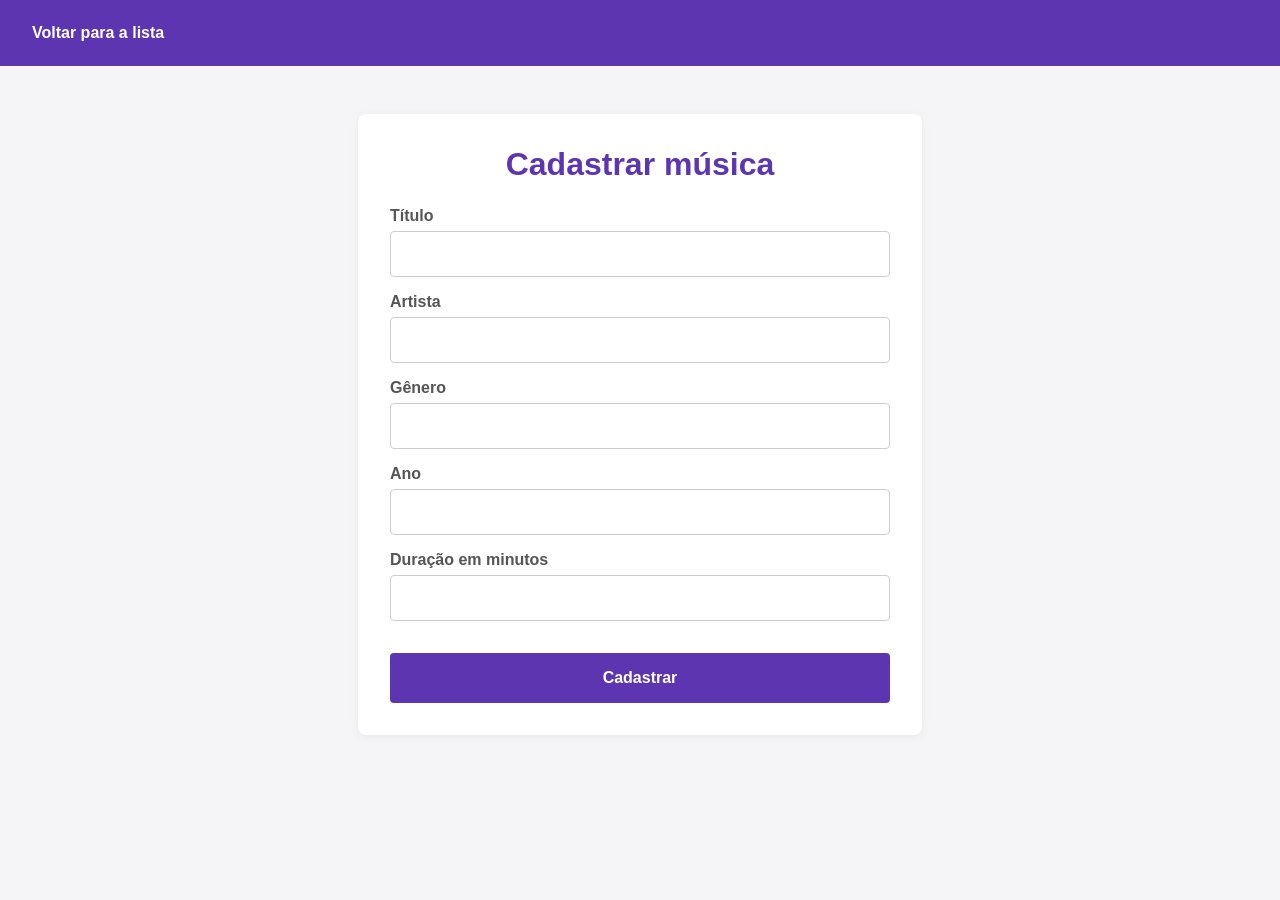
==== cadastrar.html @ 7cca5ae4 "Initial commit" ====
<!DOCTYPE html>
<html lang="pt-BR">
<head>
    <meta charset="UTF-8">
    <meta name="viewport" content="width=device-width, initial-scale=1.0">
    <title>Cadastrar Música</title>
    <link rel="stylesheet" href="cadastrar.css">
</head>
<body>
    <header>
        <a href="index.html" class="link-voltar">Voltar para a lista</a>
    </header>

    <main>
        <h1>Cadastrar música</h1>
        
        <div class="campo">
            <label for="titulo">Título</label>
            <input type="text" id="titulo">
        </div>
        
        <div class="campo">
            <label for="artista">Artista</label>
            <input type="text" id="artista">
        </div>
        
        <div class="campo">
            <label for="genero">Gênero</label>
            <input type="text" id="genero">
        </div>
        
        <div class="campo">
            <label for="ano">Ano</label>
            <input type="number" id="ano">
        </div>
        
        <div class="campo">
            <label for="duracao">Duração em minutos</label>
            <input type="number" id="duracao">
        </div>
        
        <button id="botaoCadastrar">Cadastrar</button>
    </main>

    <script src="cadastrar.js"></script>
</body>
</html>
---- cadastrar.css ----
body {
    font-family: Arial, sans-serif;
    background-color: #f5f5f7;
    margin: 0;
    padding: 0;
    color: #333;
}

header {
    background-color: #5e35b1;
    padding: 1.5rem 2rem;
}

.link-voltar {
    color: #fff;
    text-decoration: none;
    font-weight: bold;
}

main {
    max-width: 500px;
    margin: 3rem auto;
    background-color: #fff;
    padding: 2rem;
    border-radius: 8px;
    box-shadow: 0 2px 10px rgba(0,0,0,0.05);
}

h1 {
    color: #5e35b1;
    margin-top: 0;
    margin-bottom: 1.5rem;
    text-align: center;
}

.campo {
    display: flex;
    flex-direction: column;
    margin-bottom: 1rem;
}

label {
    margin-bottom: 0.4rem;
    font-weight: bold;
    color: #555;
}

input {
    padding: 0.8rem;
    border: 1px solid #ccc;
    border-radius: 4px;
    font-size: 1rem;
}

input:focus {
    outline: none;
    border-color: #5e35b1;
}

#botaoCadastrar {
    width: 100%;
    background-color: #5e35b1;
    color: #fff;
    border: none;
    padding: 1rem;
    font-size: 1rem;
    font-weight: bold;
    border-radius: 4px;
    cursor: pointer;
    margin-top: 1rem;
}

#botaoCadastrar:hover {
    background-color: #4527a0;
}
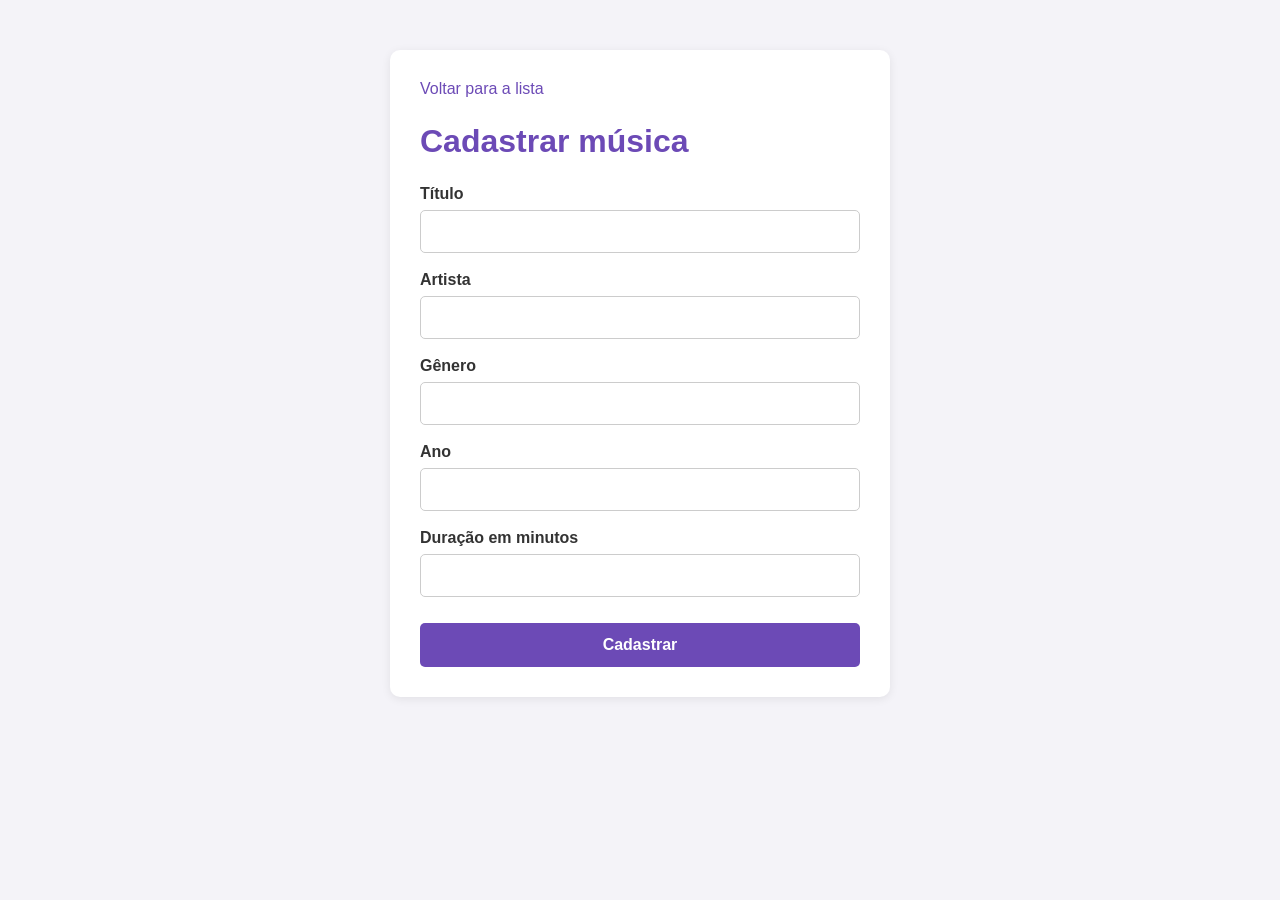
==== commit 19d0c2fe: "Inicio de index.js" ====
--- a/cadastrar.html
+++ b/cadastrar.html
@@ -3,45 +3,44 @@
 <head>
     <meta charset="UTF-8">
     <meta name="viewport" content="width=device-width, initial-scale=1.0">
-    <title>Cadastrar Música</title>
+    <title>Cadastrar música</title>
     <link rel="stylesheet" href="cadastrar.css">
 </head>
 <body>
-    <header>
-        <a href="index.html" class="link-voltar">Voltar para a lista</a>
-    </header>
 
     <main>
+        <a class="voltar" href="index.html">Voltar para a lista</a>
+
         <h1>Cadastrar música</h1>
-        
+
         <div class="campo">
             <label for="titulo">Título</label>
             <input type="text" id="titulo">
         </div>
-        
+
         <div class="campo">
             <label for="artista">Artista</label>
             <input type="text" id="artista">
         </div>
-        
+
         <div class="campo">
             <label for="genero">Gênero</label>
             <input type="text" id="genero">
         </div>
-        
+
         <div class="campo">
             <label for="ano">Ano</label>
             <input type="number" id="ano">
         </div>
-        
+
         <div class="campo">
             <label for="duracao">Duração em minutos</label>
             <input type="number" id="duracao">
         </div>
-        
+
         <button id="botaoCadastrar">Cadastrar</button>
     </main>
 
     <script src="cadastrar.js"></script>
 </body>
-</html>+</html>
--- a/cadastrar.css
+++ b/cadastrar.css
@@ -1,75 +1,81 @@
+* {
+    margin: 0;
+    padding: 0;
+    box-sizing: border-box;
+}
+
 body {
     font-family: Arial, sans-serif;
-    background-color: #f5f5f7;
-    margin: 0;
-    padding: 0;
+    background-color: #f4f3f8;
     color: #333;
 }
 
-header {
-    background-color: #5e35b1;
-    padding: 1.5rem 2rem;
+/* Área principal */
+main {
+    background-color: white;
+    max-width: 500px;
+    margin: 50px auto;
+    padding: 30px;
+    border-radius: 10px;
+    box-shadow: 0 2px 10px rgba(0, 0, 0, 0.08);
 }
 
-.link-voltar {
-    color: #fff;
+/* Link voltar */
+.voltar {
+    display: inline-block;
+    color: #6c4ab6;
     text-decoration: none;
-    font-weight: bold;
+    margin-bottom: 25px;
 }
 
-main {
-    max-width: 500px;
-    margin: 3rem auto;
-    background-color: #fff;
-    padding: 2rem;
-    border-radius: 8px;
-    box-shadow: 0 2px 10px rgba(0,0,0,0.05);
+.voltar:hover {
+    text-decoration: underline;
 }
 
+/* Título */
 h1 {
-    color: #5e35b1;
-    margin-top: 0;
-    margin-bottom: 1.5rem;
-    text-align: center;
+    color: #6c4ab6;
+    margin-bottom: 25px;
 }
 
+/* Campos */
 .campo {
     display: flex;
     flex-direction: column;
-    margin-bottom: 1rem;
+    margin-bottom: 18px;
 }
 
 label {
-    margin-bottom: 0.4rem;
     font-weight: bold;
-    color: #555;
+    margin-bottom: 7px;
 }
 
 input {
-    padding: 0.8rem;
+    padding: 12px;
     border: 1px solid #ccc;
-    border-radius: 4px;
-    font-size: 1rem;
+    border-radius: 5px;
+    font-size: 15px;
+    outline: none;
 }
 
 input:focus {
-    outline: none;
-    border-color: #5e35b1;
+    border-color: #6c4ab6;
 }
 
+/* Botão */
 #botaoCadastrar {
     width: 100%;
-    background-color: #5e35b1;
-    color: #fff;
+    padding: 13px;
+    background-color: #6c4ab6;
+    color: white;
     border: none;
-    padding: 1rem;
-    font-size: 1rem;
+    border-radius: 5px;
+    font-size: 16px;
     font-weight: bold;
-    border-radius: 4px;
     cursor: pointer;
-    margin-top: 1rem;
+    margin-top: 8px;
 }
 
 #botaoCadastrar:hover {
-    background-color: #4527a0;
-}+    background-color: #56369b;
+}
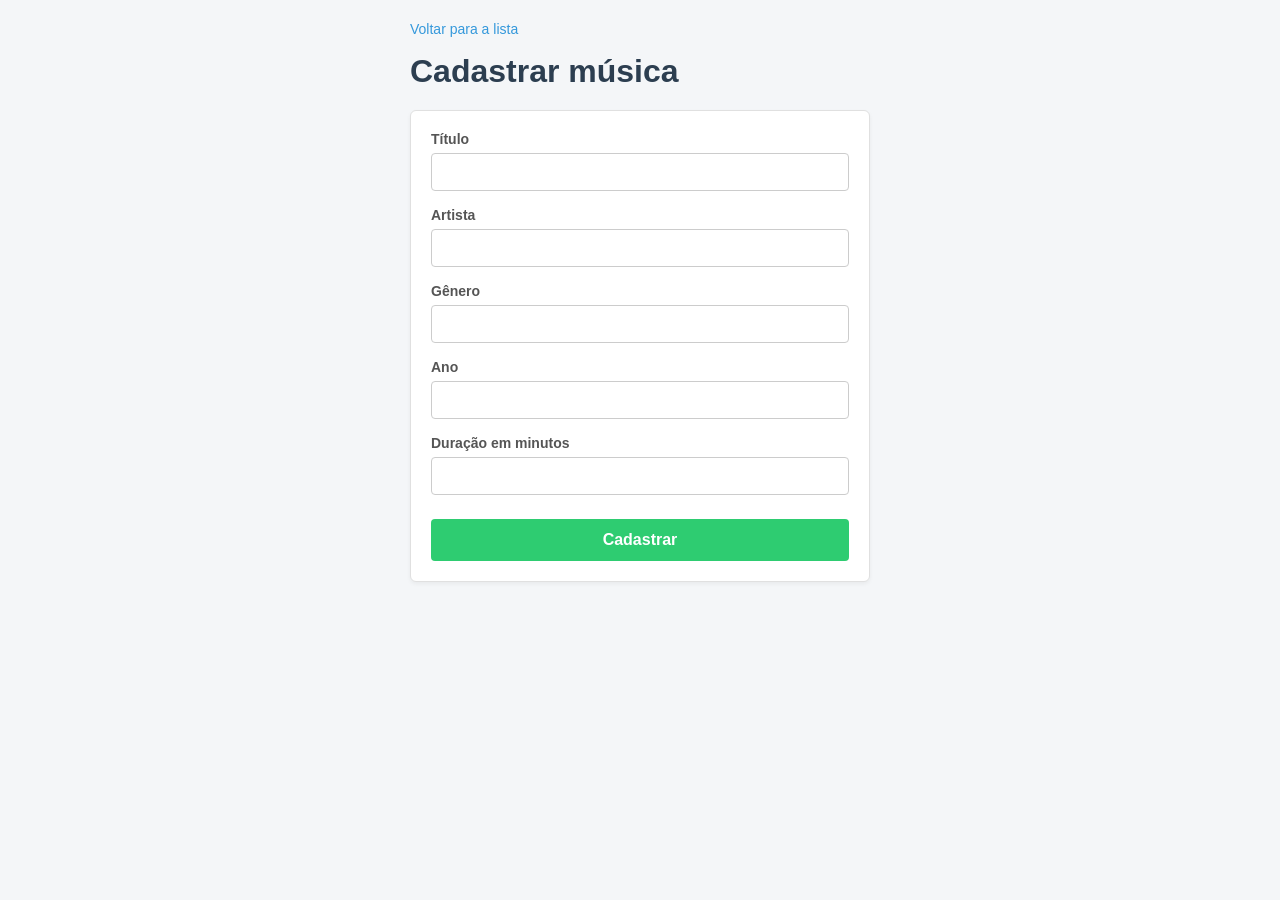
==== commit ce2f1778: "Teste2.0" ====
--- a/cadastrar.html
+++ b/cadastrar.html
@@ -3,43 +3,33 @@
 <head>
     <meta charset="UTF-8">
     <meta name="viewport" content="width=device-width, initial-scale=1.0">
-    <title>Cadastrar música</title>
+    <title>Cadastrar Música - Minhas Músicas</title>
     <link rel="stylesheet" href="cadastrar.css">
 </head>
 <body>
 
-    <main>
-        <a class="voltar" href="index.html">Voltar para a lista</a>
+    <a href="index.html" class="voltar">Voltar para a lista</a>
 
-        <h1>Cadastrar música</h1>
+    <h1>Cadastrar música</h1>
 
-        <div class="campo">
-            <label for="titulo">Título</label>
-            <input type="text" id="titulo">
-        </div>
+    <div class="formulario">
+        <label for="titulo">Título</label>
+        <input type="text" id="titulo">
 
-        <div class="campo">
-            <label for="artista">Artista</label>
-            <input type="text" id="artista">
-        </div>
+        <label for="artista">Artista</label>
+        <input type="text" id="artista">
 
-        <div class="campo">
-            <label for="genero">Gênero</label>
-            <input type="text" id="genero">
-        </div>
+        <label for="genero">Gênero</label>
+        <input type="text" id="genero">
 
-        <div class="campo">
-            <label for="ano">Ano</label>
-            <input type="number" id="ano">
-        </div>
+        <label for="ano">Ano</label>
+        <input type="number" id="ano">
 
-        <div class="campo">
-            <label for="duracao">Duração em minutos</label>
-            <input type="number" id="duracao">
-        </div>
+        <label for="duracao">Duração em minutos</label>
+        <input type="number" id="duracao">
 
         <button id="botaoCadastrar">Cadastrar</button>
-    </main>
+    </div>
 
     <script src="cadastrar.js"></script>
 </body>
--- a/cadastrar.css
+++ b/cadastrar.css
@@ -1,81 +1,77 @@
 * {
+    box-sizing: border-box;
     margin: 0;
     padding: 0;
-    box-sizing: border-box;
+    font-family: Arial, sans-serif;
 }
 
 body {
-    font-family: Arial, sans-serif;
-    background-color: #f4f3f8;
+    background-color: #f4f6f8;
     color: #333;
+    padding: 20px;
+    max-width: 500px;
+    margin: 0 auto;
 }
 
-/* Área principal */
-main {
-    background-color: white;
-    max-width: 500px;
-    margin: 50px auto;
-    padding: 30px;
-    border-radius: 10px;
-    box-shadow: 0 2px 10px rgba(0, 0, 0, 0.08);
-}
-
-/* Link voltar */
 .voltar {
     display: inline-block;
-    color: #6c4ab6;
+    color: #3498db;
     text-decoration: none;
-    margin-bottom: 25px;
+    margin-bottom: 16px;
+    font-size: 14px;
 }
 
 .voltar:hover {
     text-decoration: underline;
 }
 
-/* Título */
 h1 {
-    color: #6c4ab6;
-    margin-bottom: 25px;
+    color: #2c3e50;
+    margin-bottom: 20px;
 }
 
-/* Campos */
-.campo {
+.formulario {
+    background-color: #fff;
+    border: 1px solid #e0e0e0;
+    border-radius: 6px;
+    padding: 20px;
     display: flex;
     flex-direction: column;
-    margin-bottom: 18px;
+    box-shadow: 0 2px 4px rgba(0, 0, 0, 0.05);
 }
 
 label {
+    font-size: 14px;
     font-weight: bold;
-    margin-bottom: 7px;
+    color: #555;
+    margin-bottom: 6px;
 }
 
 input {
-    padding: 12px;
+    padding: 10px;
     border: 1px solid #ccc;
-    border-radius: 5px;
-    font-size: 15px;
-    outline: none;
+    border-radius: 4px;
+    margin-bottom: 16px;
+    font-size: 14px;
 }
 
 input:focus {
-    border-color: #6c4ab6;
+    outline: none;
+    border-color: #3498db;
 }
 
-/* Botão */
-#botaoCadastrar {
-    width: 100%;
-    padding: 13px;
-    background-color: #6c4ab6;
-    color: white;
+button {
+    background-color: #2ecc71;
+    color: #fff;
     border: none;
-    border-radius: 5px;
+    padding: 12px;
+    border-radius: 4px;
     font-size: 16px;
     font-weight: bold;
     cursor: pointer;
     margin-top: 8px;
 }
 
-#botaoCadastrar:hover {
-    background-color: #56369b;
-}
+button:hover {
+    background-color: #27ae60;
+}
